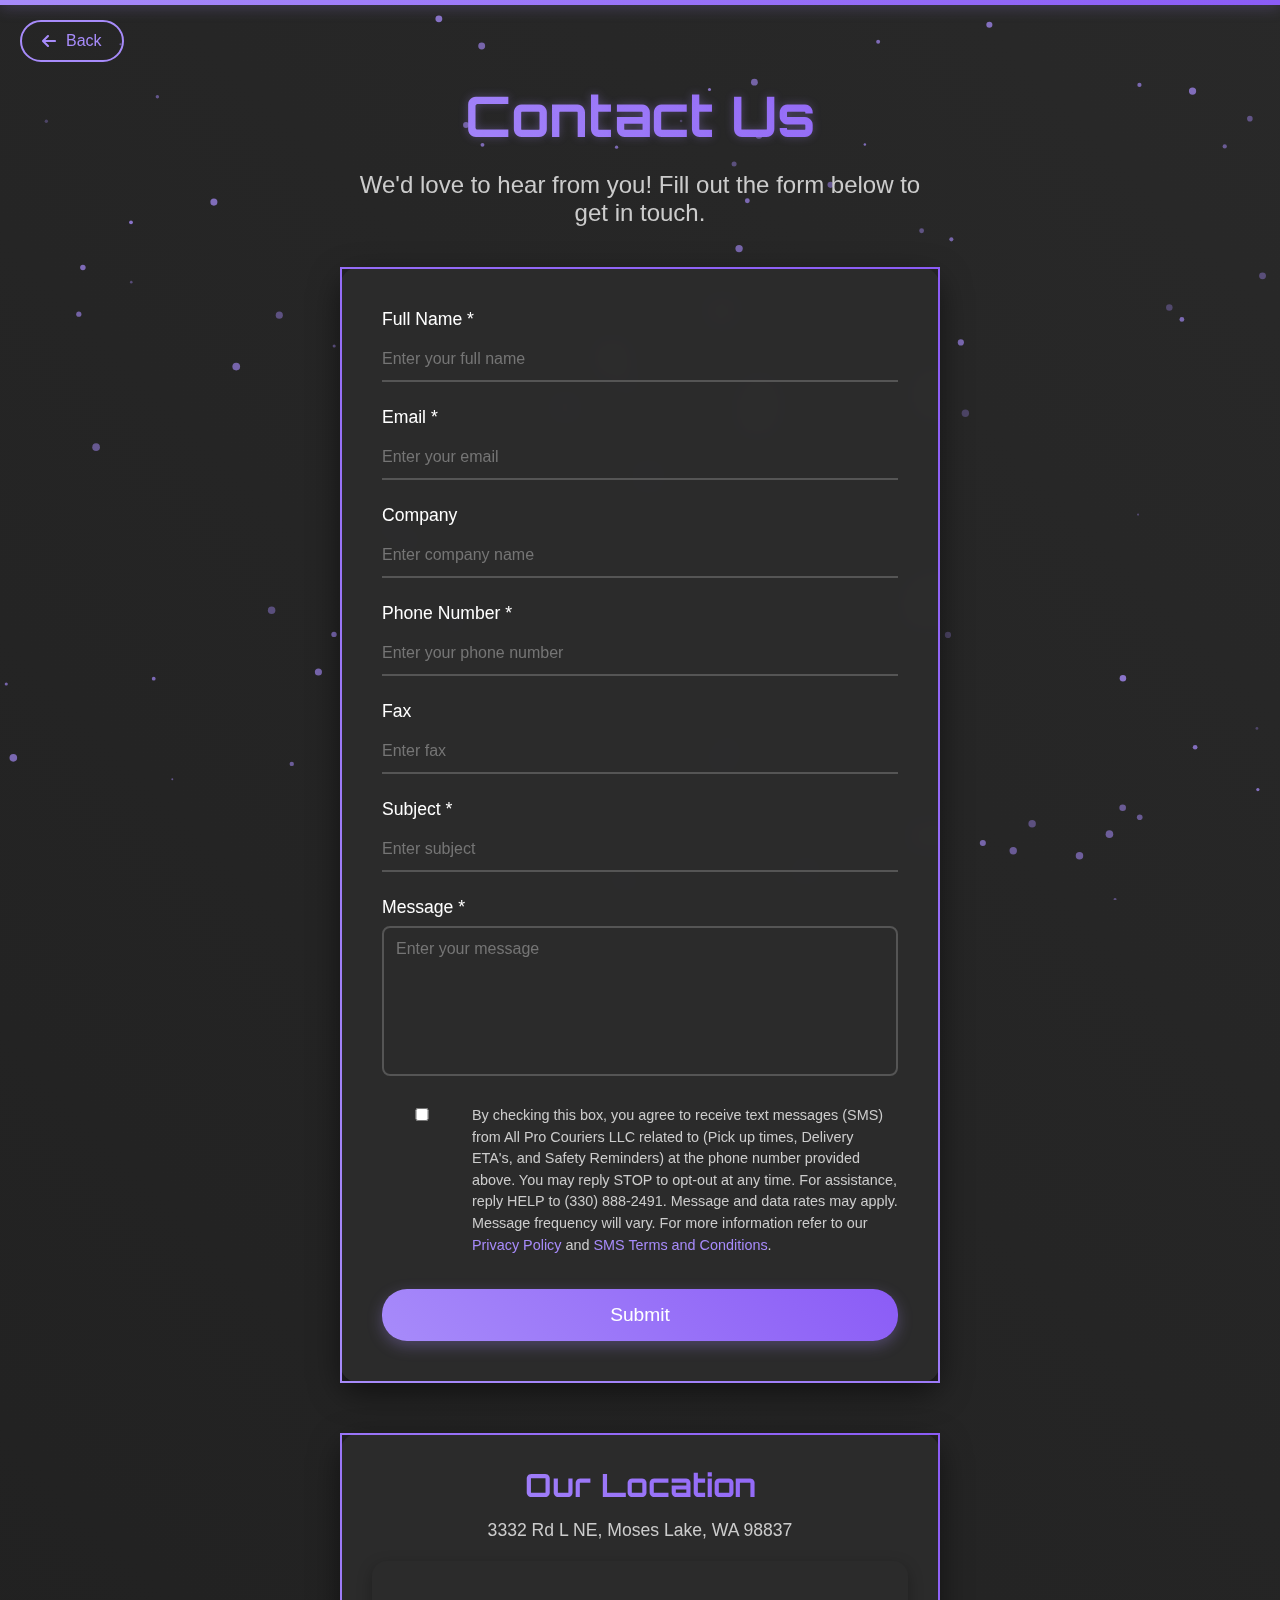
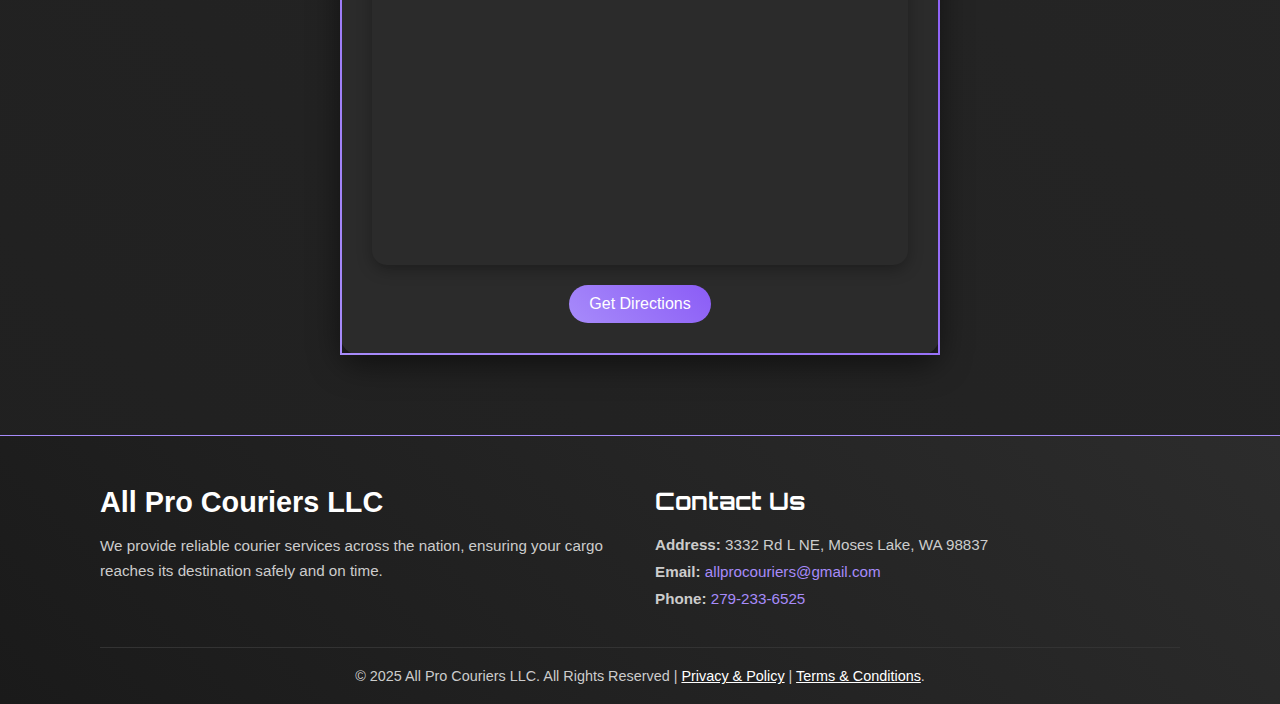
==== contact.html @ 400c9bac "new" ====
<!DOCTYPE html>
<html lang="en">
<head>
    <meta charset="UTF-8">
    <meta name="viewport" content="width=device-width, initial-scale=1.0">
    <title>Contact - All Pro Couriers LLC</title>
    <link rel="stylesheet" href="contact.css">
    <!-- Font Awesome for Icons -->
    <link rel="stylesheet" href="https://cdnjs.cloudflare.com/ajax/libs/font-awesome/6.4.0/css/all.min.css">
    <!-- Google Font: Orbitron -->
    <link href="https://fonts.googleapis.com/css2?family=Orbitron:wght@400;700&display=swap" rel="stylesheet">
</head>
<body>
    <canvas id="particle-canvas"></canvas>
    <section class="contact">
        <div class="accent-line"></div>
        <a href="index.html" class="back-button" style="position: fixed;">
            <i class="fas fa-arrow-left"></i> Back
        </a>
        <div class="contact-content">
            <h2>Contact Us</h2>
            <p class="subtitle">We'd love to hear from you! Fill out the form below to get in touch.</p>
            <form class="contact-form">
                <div class="form-group">
                    <label for="full-name">Full Name *</label>
                    <input type="text" id="full-name" name="full-name" placeholder="Enter your full name" required>
                </div>
                <div class="form-group">
                    <label for="email">Email *</label>
                    <input type="email" id="email" name="email" placeholder="Enter your email" required>
                </div>
                <div class="form-group">
                    <label for="company">Company</label>
                    <input type="text" id="company" name="company" placeholder="Enter company name">
                </div>
                <div class="form-group">
                    <label for="phone">Phone Number *</label>
                    <input type="tel" id="phone" name="phone" placeholder="Enter your phone number" required>
                </div>
                <div class="form-group">
                    <label for="fax">Fax</label>
                    <input type="text" id="fax" name="fax" placeholder="Enter fax">
                </div>
                <div class="form-group">
                    <label for="subject">Subject *</label>
                    <input type="text" id="subject" name="subject" placeholder="Enter subject" required>
                </div>
                <div class="form-group">
                    <label for="message">Message *</label>
                    <textarea id="message" name="message" placeholder="Enter your message" required></textarea>
                </div>
                <div class="form-group checkbox-group">
                    <input type="checkbox" id="sms-consent" name="sms-consent">
                    <label for="sms-consent">
                        By checking this box, you agree to receive text messages (SMS) from All Pro Couriers LLC related to (Pick up times, Delivery ETA's, and Safety Reminders) at the phone number provided above. You may reply STOP to opt-out at any time. For assistance, reply HELP to (330) 888-2491. Message and data rates may apply. Message frequency will vary. For more information refer to our <a href="#">Privacy Policy</a> and <a href="#">SMS Terms and Conditions</a>.
                    </label>
                </div>
                <button type="submit" class="submit-button">Submit</button>
            </form>
        </div>
        <div class="map-section">
            <h3>Our Location</h3>
            <p class="address">3332 Rd L NE, Moses Lake, WA 98837</p>
            <div class="map-container">
                <iframe src="https://www.google.com/maps/embed?pb=!1m18!1m12!1m3!1d2702.6146146146146!2d-119.242614684435!3d47.130141979157!2m3!1f0!2f0!3f0!3m2!1i1024!2i768!4f13.1!3m3!1m2!1s0x5498b5c5f5f5f5f5%3A0x1234567890abcdef!2s3332%20Rd%20L%20NE%2C%20Moses%20Lake%2C%20WA%2098837!5e0!3m2!1sen!2sus!4v1698771234567!5m2!1sen!2sus" width="100%" height="300" style="border:0;" allowfullscreen="" loading="lazy" referrerpolicy="no-referrer-when-downgrade"></iframe>
            </div>
            <a href="https://www.google.com/maps/dir//3332+Rd+L+NE,+Moses+Lake,+WA+98837" target="_blank" class="directions-link">Get Directions</a>
        </div>
    </section>
    <footer class="footer">
        <div class="footer-content">
            <div class="footer-section company-info">
                <div class="logo">All Pro Couriers LLC</div>
                <p>We provide reliable courier services across the nation, ensuring your cargo reaches its destination safely and on time.</p>
            </div>
            <div class="footer-section contact-info">
                <h3>Contact Us</h3>
                <p><strong>Address:</strong> 3332 Rd L NE, Moses Lake, WA 98837</p>
                <p><strong>Email:</strong> <a href="mailto:allprocouriers@gmail.com">allprocouriers@gmail.com</a></p>
                <p><strong>Phone:</strong> <a href="tel:2792336525">279-233-6525</a></p>
            </div>
        </div>
        <div class="footer-bottom">
            <p>&copy; 2025 All Pro Couriers LLC. All Rights Reserved | <a href="#" style="color: white;">Privacy & Policy</a> | <a href="#" style="color: white;">Terms & Conditions</a>.</p>
        </div>
    </footer>

    <script src="contact.js"></script>
</body>
</html>
---- contact.css ----
* {
    margin: 0;
    padding: 0;
    box-sizing: border-box;
    font-family: 'Arial', sans-serif;
}

body {
    background: linear-gradient(45deg, #1a1a1a, #2c2c2c);
    background-size: 200% 200%;
    animation: gradientAnimation 15s ease infinite;
    color: #fff;
    position: relative;
    overflow-x: hidden;
}

/* Gradient Background Animation */
@keyframes gradientAnimation {
    0% { background-position: 0% 50%; }
    50% { background-position: 100% 50%; }
    100% { background-position: 0% 50%; }
}

/* Particle Canvas */
#particle-canvas {
    position: fixed;
    top: 0;
    left: 0;
    width: 100%;
    height: 100%;
    z-index: 1;
}

/* Contact Section */
.contact {
    padding: 80px 100px;
    min-height: 100vh;
    display: flex;
    flex-direction: column;
    align-items: center;
    position: relative;
    z-index: 2;
    background: transparent;
    box-sizing: border-box;
}

.accent-line {
    position: absolute;
    top: 0;
    left: 0;
    width: 100%;
    height: 5px;
    background: linear-gradient(45deg, #a78bfa, #8b5cf6);
    box-shadow: 0 0 15px rgba(167, 139, 250, 0.5);
}

.contact-content {
    max-width: 600px;
    width: 100%;
    text-align: center;
    margin-bottom: 50px;
}

.contact-content h2 {
    font-family: 'Orbitron', sans-serif;
    font-size: 3.5rem;
    margin-bottom: 20px;
    background: linear-gradient(45deg, #a78bfa, #8b5cf6);
    -webkit-background-clip: text;
    -webkit-text-fill-color: transparent;
    text-shadow: 0 0 10px rgba(167, 139, 250, 0.3);
}

.contact-content .subtitle {
    font-size: 1.5rem;
    color: #ccc;
    margin-bottom: 40px;
}

.contact-form {
    background: rgba(44, 44, 44, 0.9);
    backdrop-filter: blur(15px);
    padding: 40px;
    border-radius: 20px;
    border: 2px solid transparent;
    border-image: linear-gradient(45deg, #a78bfa, #8b5cf6) 1;
    box-shadow: 0 10px 30px rgba(0, 0, 0, 0.5);
    transition: transform 0.3s ease;
}

.contact-form:hover {
    transform: translateY(-5px);
}

.form-group {
    margin-bottom: 25px;
    text-align: left;
}

.form-group label {
    display: block;
    font-size: 1.1rem;
    color: #fff;
    margin-bottom: 8px;
}

.form-group input,
.form-group textarea {
    width: 100%;
    padding: 12px 0;
    border: none;
    border-bottom: 2px solid #555;
    background: transparent;
    color: #fff;
    font-size: 1rem;
    transition: all 0.3s ease;
}

.form-group input:focus,
.form-group textarea:focus {
    border-bottom-color: #a78bfa;
    box-shadow: 0 2px 10px rgba(167, 139, 250, 0.3);
    outline: none;
}

.form-group textarea {
    height: 150px;
    resize: none;
    padding: 12px;
    border: 2px solid #555;
    border-radius: 8px;
}

.form-group.checkbox-group {
    display: flex;
    align-items: flex-start;
    gap: 10px;
}

.form-group.checkbox-group input {
    margin-top: 3px;
}

.form-group.checkbox-group label {
    font-size: 0.9rem;
    color: #ccc;
    line-height: 1.5;
}

.form-group.checkbox-group label a {
    color: #a78bfa;
    text-decoration: none;
    transition: color 0.3s ease;
}

.form-group.checkbox-group label a:hover {
    color: #8b5cf6;
    text-decoration: underline;
}

.submit-button {
    width: 100%;
    padding: 15px;
    font-size: 1.2rem;
    background: linear-gradient(45deg, #a78bfa, #8b5cf6);
    color: #fff;
    border: none;
    border-radius: 25px;
    cursor: pointer;
    position: relative;
    overflow: hidden;
    transition: all 0.3s ease;
    box-shadow: 0 5px 15px rgba(167, 139, 250, 0.3);
}

.submit-button:hover {
    transform: scale(1.05);
    box-shadow: 0 5px 20px rgba(167, 139, 250, 0.5);
}

.submit-button::before {
    content: '';
    position: absolute;
    top: 0;
    left: -100%;
    width: 100%;
    height: 100%;
    background: rgba(255, 255, 255, 0.2);
    transition: left 0.3s ease;
}

.submit-button:hover::before {
    left: 100%;
}

/* Back Button with Enhanced Animation */
.back-button {
    position: absolute;
    top: 20px;
    left: 20px;
    background: none;
    border: 2px solid #a78bfa;
    color: #a78bfa;
    padding: 10px 20px;
    border-radius: 25px;
    font-size: 1rem;
    text-decoration: none;
    display: flex;
    align-items: center;
    gap: 10px;
    transition: all 0.3s ease;
}

.back-button i {
    transition: transform 0.5s ease;
}

.back-button:hover {
    background: #a78bfa;
    color: #fff;
    box-shadow: 0 0 20px rgba(167, 139, 250, 0.5);
    animation: glowTrail 1.5s infinite;
}

.back-button:hover i {
    transform: translateX(-5px) rotate(-10deg);
}

@keyframes glowTrail {
    0% {
        box-shadow: 0 0 5px rgba(167, 139, 250, 0.5);
    }
    50% {
        box-shadow: 0 0 20px rgba(167, 139, 250, 0.8), 0 0 30px rgba(167, 139, 250, 0.5);
    }
    100% {
        box-shadow: 0 0 5px rgba(167, 139, 250, 0.5);
    }
}

/* Map Section */
.map-section {
    max-width: 600px;
    width: 100%;
    text-align: center;
    background: rgba(44, 44, 44, 0.9);
    backdrop-filter: blur(15px);
    padding: 30px;
    border-radius: 20px;
    border: 2px solid transparent;
    border-image: linear-gradient(45deg, #a78bfa, #8b5cf6) 1;
    box-shadow: 0 10px 30px rgba(0, 0, 0, 0.5);
    transition: transform 0.3s ease;
}

.map-section:hover {
    transform: translateY(-5px);
}

.map-section h3 {
    font-family: 'Orbitron', sans-serif;
    font-size: 2rem;
    margin-bottom: 15px;
    background: linear-gradient(45deg, #a78bfa, #8b5cf6);
    -webkit-background-clip: text;
    -webkit-text-fill-color: transparent;
}

.map-section .address {
    font-size: 1.1rem;
    color: #ccc;
    margin-bottom: 20px;
}

.map-container {
    margin-bottom: 20px;
    border-radius: 15px;
    overflow: hidden;
    box-shadow: 0 5px 15px rgba(0, 0, 0, 0.3);
}

.map-container iframe {
    width: 100%;
    height: 300px;
    border: none;
}

.directions-link {
    display: inline-block;
    padding: 10px 20px;
    background: linear-gradient(45deg, #a78bfa, #8b5cf6);
    color: #fff;
    border-radius: 25px;
    text-decoration: none;
    font-size: 1rem;
    transition: all 0.3s ease;
}

.directions-link:hover {
    transform: scale(1.05);
    box-shadow: 0 5px 15px rgba(167, 139, 250, 0.5);
}

/* Responsive Design */
@media (max-width: 768px) {
    .contact {
        padding: 50px 30px;
    }

    .contact-content h2 {
        font-size: 2.5rem;
    }

    .contact-content .subtitle {
        font-size: 1.2rem;
    }

    .contact-form,
    .map-section {
        padding: 20px;
    }

    .back-button {
        top: 10px;
        left: 10px;
        padding: 8px 15px;
        font-size: 0.9rem;
    }

    .map-section h3 {
        font-size: 1.5rem;
    }

    .map-section .address {
        font-size: 1rem;
    }

    .map-container iframe {
        height: 200px;
    }
}
/* Footer Section */
.footer {
    background: linear-gradient(45deg, #1a1a1a, #2c2c2c);
    padding: 50px 100px 20px;
    border-top: 1px solid #a78bfa;
    color: #ccc;
}

.footer-content {
    display: flex;
    justify-content: space-between;
    gap: 30px;
    margin-bottom: 30px;
}

.footer-section {
    flex: 1;
    min-width: 200px;
}

.footer-section h3 {
    font-family: 'Orbitron', sans-serif;
    font-size: 1.5rem;
    color: #fff;
    margin-bottom: 20px;
}

.footer-section.company-info .logo {
    font-size: 1.8rem;
    font-weight: bold;
    color: #fff;
    margin-bottom: 15px;
}

.footer-section.company-info p {
    font-size: 0.95rem;
    line-height: 1.6;
}

.footer-section.quick-links ul {
    list-style: none;
    padding: 0;
}

.footer-section.quick-links ul li {
    margin-bottom: 10px;
}

.footer-section.quick-links ul li a {
    color: #ccc;
    text-decoration: none;
    font-size: 1rem;
    transition: color 0.3s ease;
}

.footer-section.quick-links ul li a:hover {
    color: #a78bfa;
}

.footer-section.contact-info p {
    font-size: 0.95rem;
    margin-bottom: 10px;
}

.footer-section.contact-info a {
    color: #a78bfa;
    text-decoration: none;
    transition: color 0.3s ease;
}

.footer-section.contact-info a:hover {
    color: #8b5cf6;
    text-decoration: underline;
}

.footer-section.social-media .social-icons {
    display: flex;
    gap: 15px;
}

.footer-section.social-media .social-icon {
    color: #a78bfa;
    font-size: 1.5rem;
    transition: color 0.3s ease;
}

.footer-section.social-media .social-icon:hover {
    color: #8b5cf6;
}

.footer-bottom {
    text-align: center;
    padding-top: 20px;
    border-top: 1px solid #333;
}

.footer-bottom p {
    font-size: 0.9rem;
    color: #ccc;
}

/* Responsive Design for Footer */
@media (max-width: 768px) {
    .footer {
        padding: 30px 20px 10px;
    }

    .footer-content {
        flex-direction: column;
        gap: 20px;
    }

    .footer-section {
        text-align: center;
    }

    .footer-section.social-media .social-icons {
        justify-content: center;
    }
}
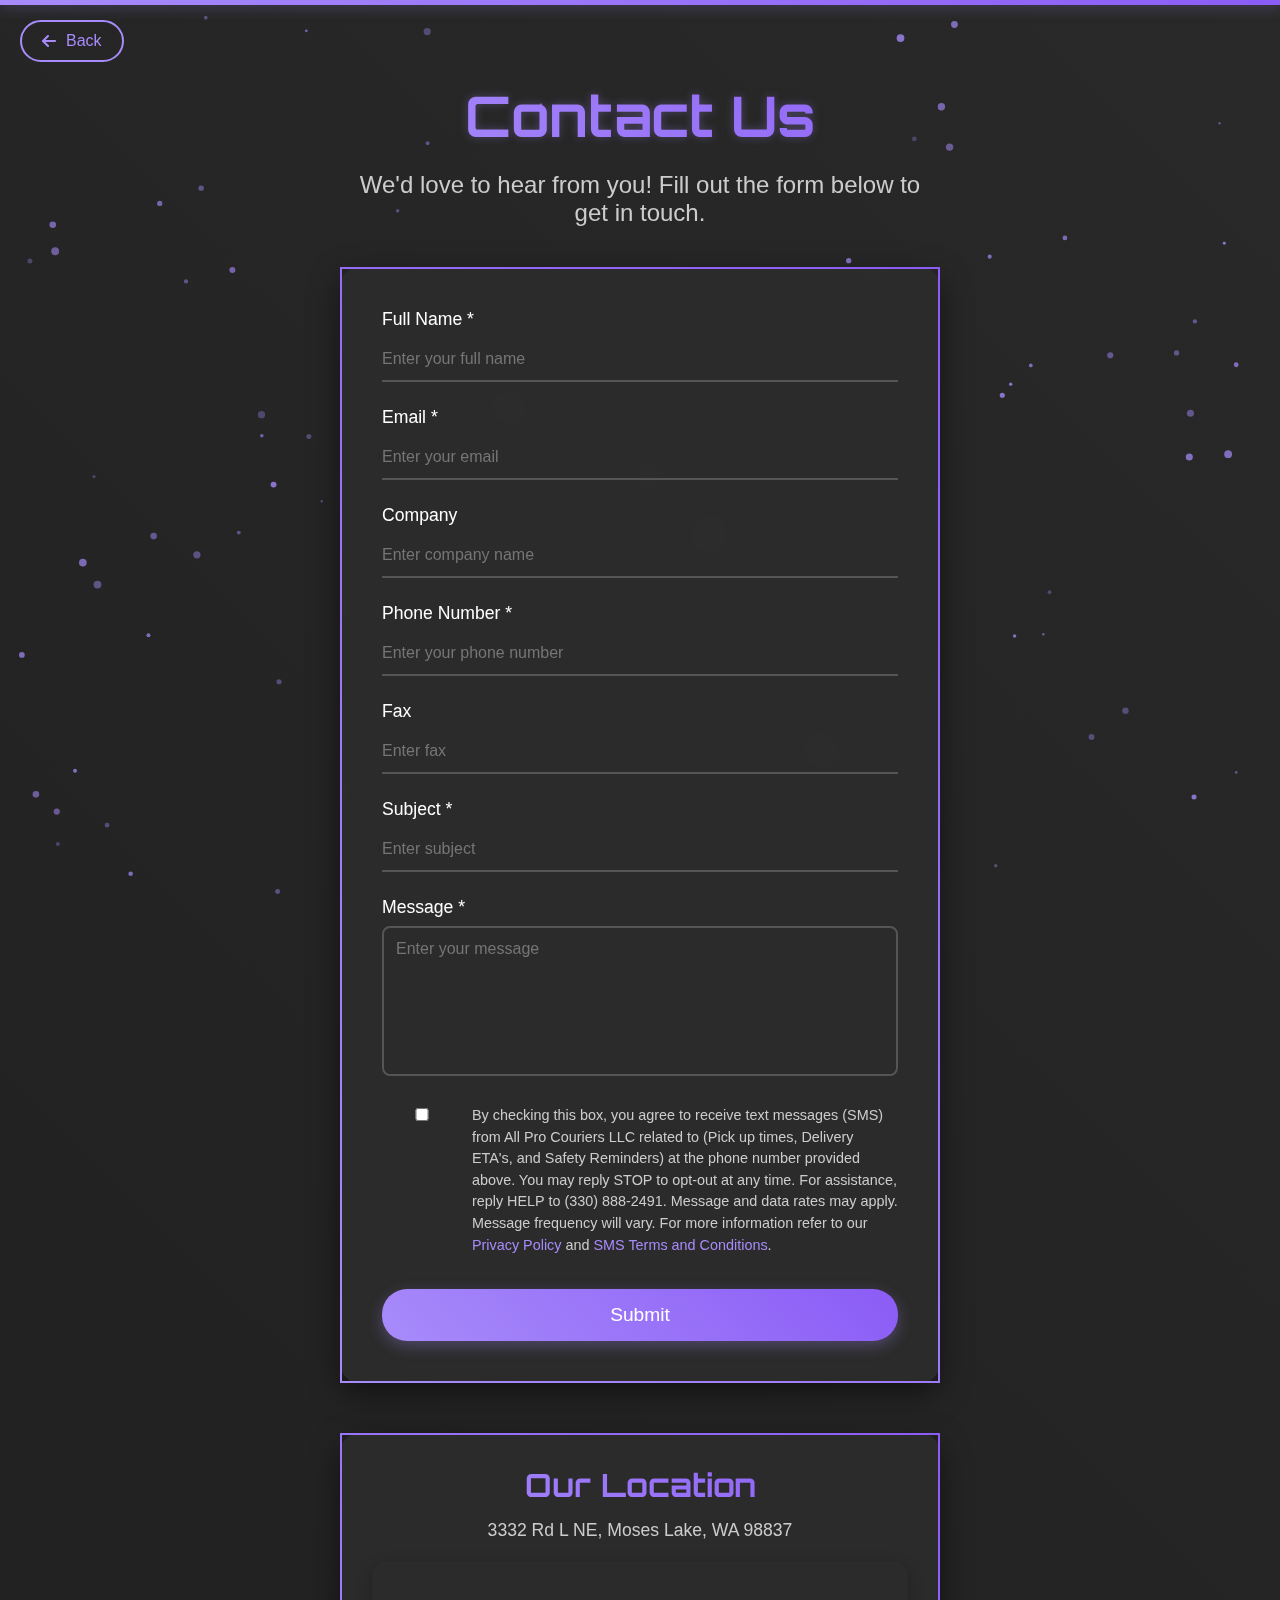
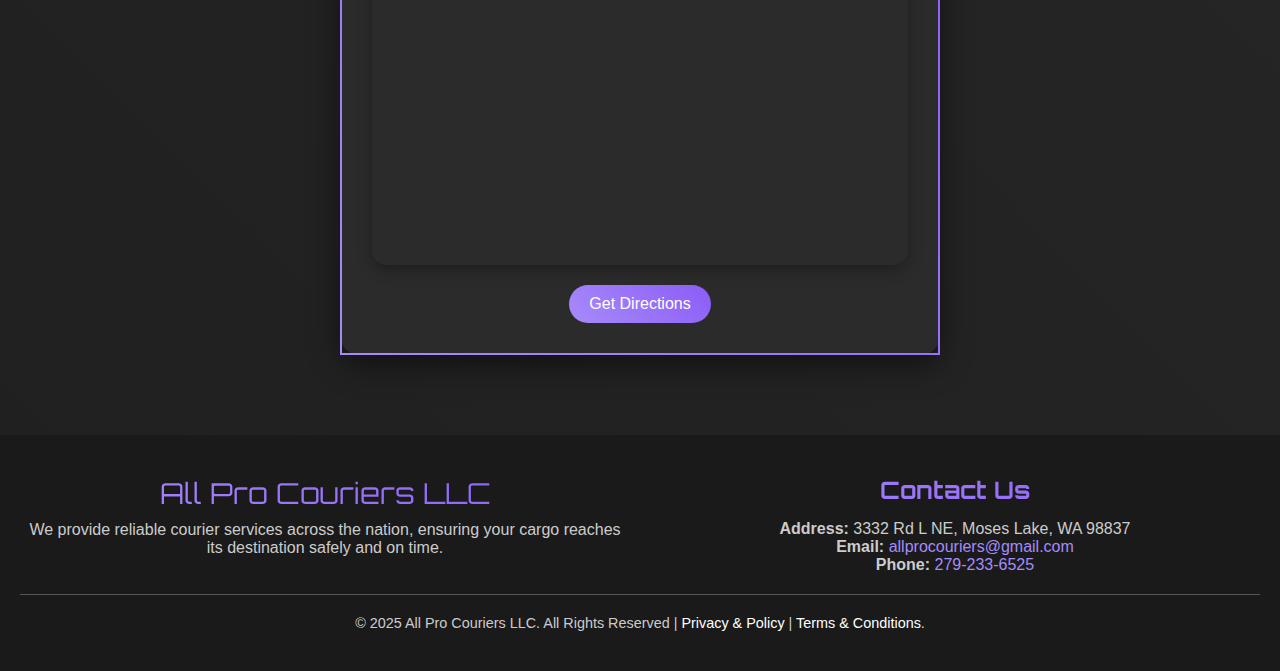
==== commit e2064e9c: "first commit" ====
--- a/contact.html
+++ b/contact.html
@@ -67,7 +67,7 @@
             <a href="https://www.google.com/maps/dir//3332+Rd+L+NE,+Moses+Lake,+WA+98837" target="_blank" class="directions-link">Get Directions</a>
         </div>
     </section>
-    <footer class="footer">
+    <footer class="footer" style="z-index: 10000;">
         <div class="footer-content">
             <div class="footer-section company-info">
                 <div class="logo">All Pro Couriers LLC</div>
--- a/contact.css
+++ b/contact.css
@@ -29,6 +29,7 @@
     width: 100%;
     height: 100%;
     z-index: 1;
+    pointer-events: none; /* Prevent canvas from capturing mouse events */
 }
 
 /* Contact Section */
@@ -223,7 +224,7 @@
 }
 
 .back-button:hover i {
-    transform: translateX(-5px) rotate(-10deg);
+    transform: translateX(-5px) rotate(10deg);
 }
 
 @keyframes glowTrail {
@@ -301,6 +302,84 @@
     box-shadow: 0 5px 15px rgba(167, 139, 250, 0.5);
 }
 
+/* Footer Styles */
+.footer {
+    background: #1a1a1a;
+    padding: 40px 20px;
+    text-align: center;
+    position: relative;
+    z-index: 1000; /* Ensure footer is above other elements */
+}
+
+.footer-content {
+    display: flex;
+    justify-content: space-around;
+    flex-wrap: wrap;
+    gap: 20px;
+    margin-bottom: 20px;
+}
+
+.footer-section {
+    flex: 1;
+    min-width: 250px;
+}
+
+.footer-section h3 {
+    font-family: 'Orbitron', sans-serif;
+    font-size: 1.5rem;
+    background: linear-gradient(45deg, #a78bfa, #8b5cf6);
+    -webkit-background-clip: text;
+    -webkit-text-fill-color: transparent;
+    margin-bottom: 15px;
+}
+
+.footer-section p {
+    font-size: 1rem;
+    color: #ccc;
+}
+
+.footer-section .logo {
+    font-family: 'Orbitron', sans-serif;
+    font-size: 1.8rem;
+    background: linear-gradient(45deg, #a78bfa, #8b5cf6);
+    -webkit-background-clip: text;
+    -webkit-text-fill-color: transparent;
+    margin-bottom: 10px;
+}
+
+.footer-section a {
+    color: #a78bfa;
+    text-decoration: none;
+    transition: color 0.3s ease;
+}
+
+.footer-section a:hover {
+    color: #8b5cf6;
+}
+
+.footer-bottom {
+    border-top: 1px solid #555;
+    padding-top: 20px;
+}
+
+.footer-bottom p {
+    font-size: 0.9rem;
+    color: #ccc;
+}
+
+.footer-bottom a {
+    color: #a78bfa;
+    text-decoration: none;
+    transition: color 0.3s ease;
+    position: relative;
+    z-index: 1001; /* Ensure links are above other elements */
+}
+
+.footer-bottom a:hover {
+    color: #8b5cf6;
+    text-decoration: underline;
+}
+
 /* Responsive Design */
 @media (max-width: 768px) {
     .contact {
@@ -338,124 +417,13 @@
     .map-container iframe {
         height: 200px;
     }
-}
-/* Footer Section */
-.footer {
-    background: linear-gradient(45deg, #1a1a1a, #2c2c2c);
-    padding: 50px 100px 20px;
-    border-top: 1px solid #a78bfa;
-    color: #ccc;
-}
-
-.footer-content {
-    display: flex;
-    justify-content: space-between;
-    gap: 30px;
-    margin-bottom: 30px;
-}
-
-.footer-section {
-    flex: 1;
-    min-width: 200px;
-}
-
-.footer-section h3 {
-    font-family: 'Orbitron', sans-serif;
-    font-size: 1.5rem;
-    color: #fff;
-    margin-bottom: 20px;
-}
-
-.footer-section.company-info .logo {
-    font-size: 1.8rem;
-    font-weight: bold;
-    color: #fff;
-    margin-bottom: 15px;
-}
-
-.footer-section.company-info p {
-    font-size: 0.95rem;
-    line-height: 1.6;
-}
-
-.footer-section.quick-links ul {
-    list-style: none;
-    padding: 0;
-}
-
-.footer-section.quick-links ul li {
-    margin-bottom: 10px;
-}
-
-.footer-section.quick-links ul li a {
-    color: #ccc;
-    text-decoration: none;
-    font-size: 1rem;
-    transition: color 0.3s ease;
-}
-
-.footer-section.quick-links ul li a:hover {
-    color: #a78bfa;
-}
-
-.footer-section.contact-info p {
-    font-size: 0.95rem;
-    margin-bottom: 10px;
-}
-
-.footer-section.contact-info a {
-    color: #a78bfa;
-    text-decoration: none;
-    transition: color 0.3s ease;
-}
-
-.footer-section.contact-info a:hover {
-    color: #8b5cf6;
-    text-decoration: underline;
-}
-
-.footer-section.social-media .social-icons {
-    display: flex;
-    gap: 15px;
-}
-
-.footer-section.social-media .social-icon {
-    color: #a78bfa;
-    font-size: 1.5rem;
-    transition: color 0.3s ease;
-}
-
-.footer-section.social-media .social-icon:hover {
-    color: #8b5cf6;
-}
-
-.footer-bottom {
-    text-align: center;
-    padding-top: 20px;
-    border-top: 1px solid #333;
-}
-
-.footer-bottom p {
-    font-size: 0.9rem;
-    color: #ccc;
-}
-
-/* Responsive Design for Footer */
-@media (max-width: 768px) {
-    .footer {
-        padding: 30px 20px 10px;
-    }
 
     .footer-content {
         flex-direction: column;
-        gap: 20px;
+        align-items: center;
     }
 
     .footer-section {
         text-align: center;
     }
-
-    .footer-section.social-media .social-icons {
-        justify-content: center;
-    }
 }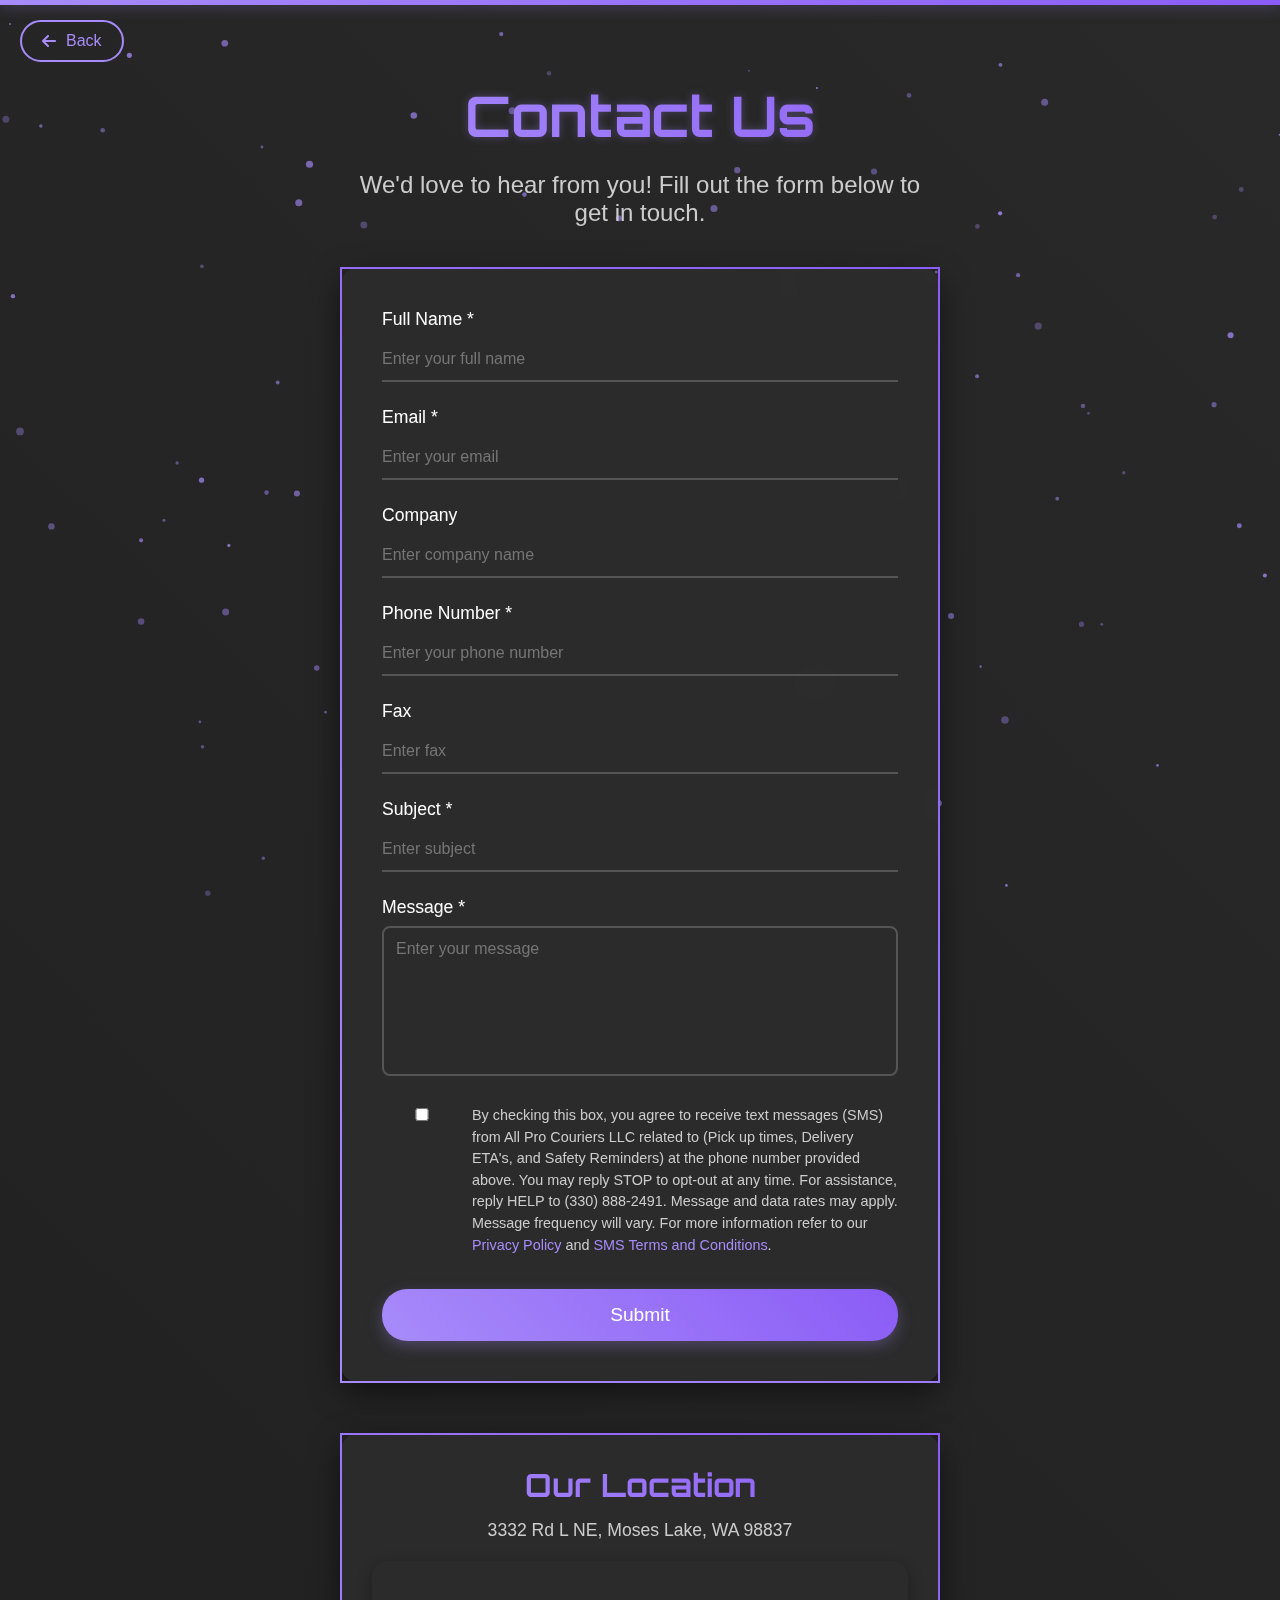
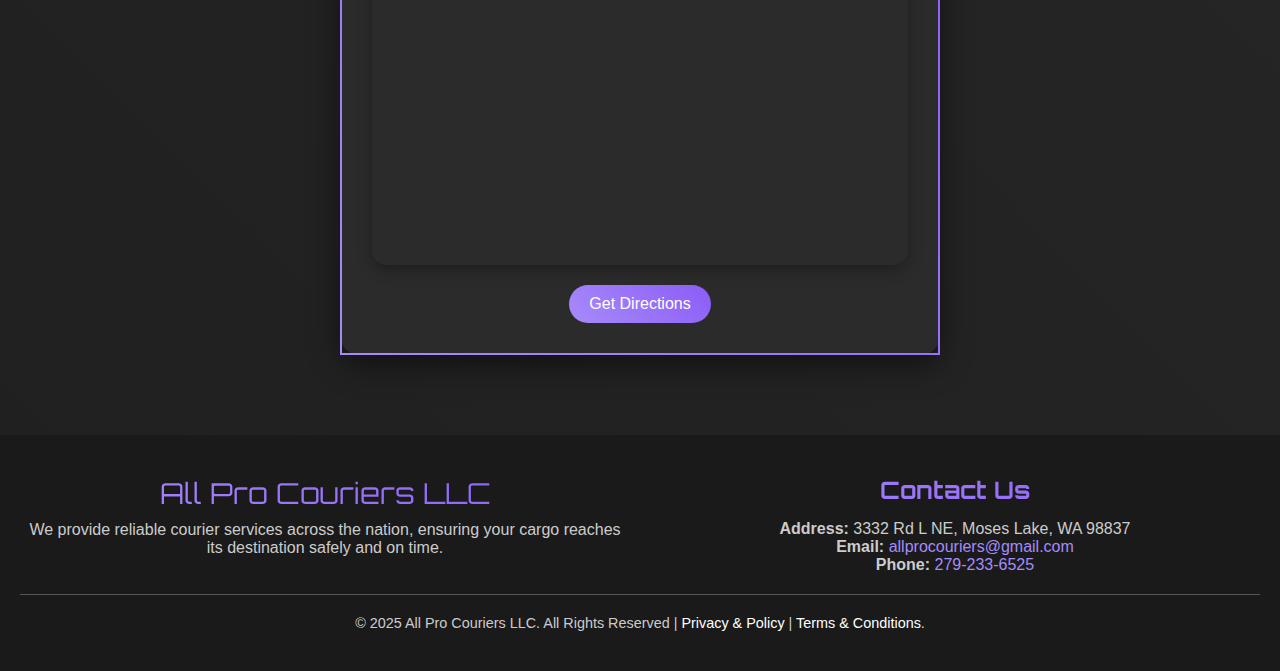
==== commit 8ba43e5c: "new" ====
--- a/contact.html
+++ b/contact.html
@@ -20,37 +20,37 @@
         <div class="contact-content">
             <h2>Contact Us</h2>
             <p class="subtitle">We'd love to hear from you! Fill out the form below to get in touch.</p>
-            <form class="contact-form">
+            <form class="contact-form" action="https://script.google.com/macros/s/AKfycbzDW2IVR6GkOjoUHfLmSZFAHki6gqhyxRF6AYNY-GuCMhKdoQ3UBKYK_3jEn56Mx5khGg/exec" method="POST">
                 <div class="form-group">
                     <label for="full-name">Full Name *</label>
-                    <input type="text" id="full-name" name="full-name" placeholder="Enter your full name" required>
+                    <input type="text" id="full-name" name="Full-name" placeholder="Enter your full name" required>
                 </div>
                 <div class="form-group">
                     <label for="email">Email *</label>
-                    <input type="email" id="email" name="email" placeholder="Enter your email" required>
+                    <input type="email" id="email" name="Email" placeholder="Enter your email" required>
                 </div>
                 <div class="form-group">
                     <label for="company">Company</label>
-                    <input type="text" id="company" name="company" placeholder="Enter company name">
+                    <input type="text" id="company" name="Company" placeholder="Enter company name">
                 </div>
                 <div class="form-group">
                     <label for="phone">Phone Number *</label>
-                    <input type="tel" id="phone" name="phone" placeholder="Enter your phone number" required>
+                    <input type="tel" id="phone" name="Phone-number" placeholder="Enter your phone number" required>
                 </div>
                 <div class="form-group">
                     <label for="fax">Fax</label>
-                    <input type="text" id="fax" name="fax" placeholder="Enter fax">
+                    <input type="text" id="fax" name="Fax" placeholder="Enter fax">
                 </div>
                 <div class="form-group">
                     <label for="subject">Subject *</label>
-                    <input type="text" id="subject" name="subject" placeholder="Enter subject" required>
+                    <input type="text" id="subject" name="Subject" placeholder="Enter subject" required>
                 </div>
                 <div class="form-group">
                     <label for="message">Message *</label>
-                    <textarea id="message" name="message" placeholder="Enter your message" required></textarea>
+                    <textarea id="message" name="Message" placeholder="Enter your message" required></textarea>
                 </div>
                 <div class="form-group checkbox-group">
-                    <input type="checkbox" id="sms-consent" name="sms-consent">
+                    <input type="checkbox" id="sms-consent" name="SMS-agree">
                     <label for="sms-consent">
                         By checking this box, you agree to receive text messages (SMS) from All Pro Couriers LLC related to (Pick up times, Delivery ETA's, and Safety Reminders) at the phone number provided above. You may reply STOP to opt-out at any time. For assistance, reply HELP to (330) 888-2491. Message and data rates may apply. Message frequency will vary. For more information refer to our <a href="#">Privacy Policy</a> and <a href="#">SMS Terms and Conditions</a>.
                     </label>
